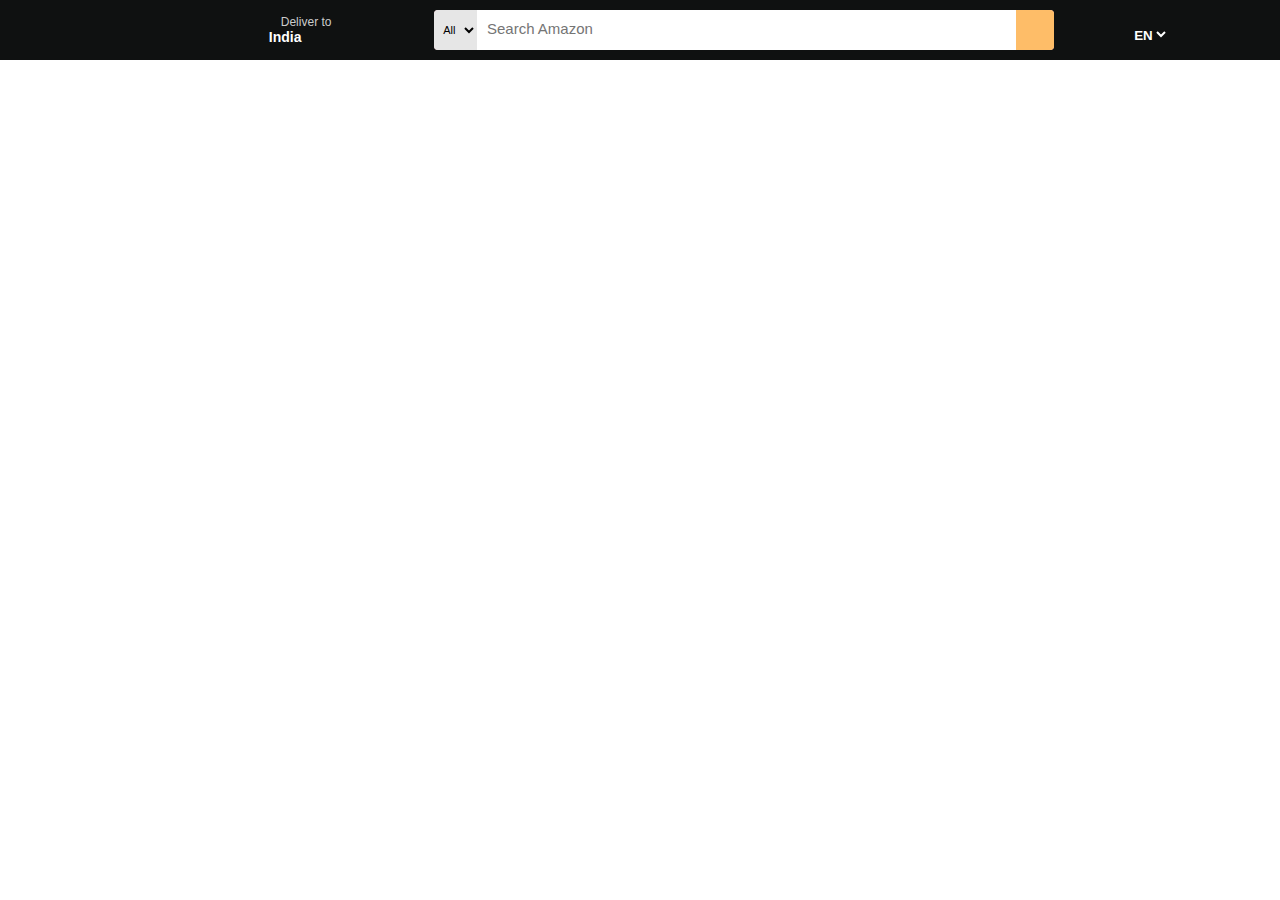
==== index.html @ ed1348d4 "box 4 added" ====
<!DOCTYPE html>
<html lang="en">
<head>
    <meta charset="UTF-8">
    <meta name="viewport" content="width=device-width, initial-scale=1.0">
    <title>Amazon Clone</title>
    <link rel="stylesheet" href="https://cdnjs.cloudflare.com/ajax/libs/font-awesome/6.6.0/css/all.min.css" integrity="sha512-Kc323vGBEqzTmouAECnVceyQqyqdsSiqLQISBL29aUW4U/M7pSPA/gEUZQqv1cwx4OnYxTxve5UMg5GT6L4JJg==" crossorigin="anonymous" referrerpolicy="no-referrer" />
    <link rel="stylesheet" href="style.css">
</head>
<body>
    <header>
        <div class="navbar">
            <div class="nav-logo border">
                <div class="logo"></div>
            </div>
            <div class="nav-address border">
                <p class="add-first">Deliver to</p>
                <div class="add-icon">
                    <i class="fa-solid fa-location-dot"></i>
                    <p class="add-sec">India</p>
                </div>
            </div>
            <div class="nav-search">
                <select class="search-select">
                    <option>All</option>
                </select>
                <input placeholder="Search Amazon" class="search-input">
                <div class="search-icon">
                    <i class="fa-solid fa-magnifying-glass"></i>
                </div>
            </div>
            <div class="nav-lang border">
                <div class="flag">
                    <i class="fa-solid fa-flag-usa"></i>
                </div>    
                <select class="lang-option">
                    <option>EN</option>
                </select>
            </div>
        </div>
    </header>
    
</body>
</html>
---- style.css ----
*{
    margin:0;
    font-family:Arial;
    border:border-box;
}

/* navbar */
.navbar{
    height:60px;
    background-color:#0F1111;   
    color:white;
    display:flex;
    justify-content:space-evenly;
    align-items:center;
}

/* box 1 */
.nav-logo{
    height:50px;
    width:113px;
}

.logo{
    background-image:url("images/amazon_logo.png");
    background-size:cover;
    height:50px;
    width:113px;
}

.border{
    border:1.5px solid transparent;
}
.border:hover{
    border:1.5px solid white;
}

/* box 2 */
.nav-address{
    height:50px;
    width:90.64px;
}
.add-first{
    color:#CCCCCC;
    font-size:12px;
    margin-left:14px;
    margin-top:10px;
}

.add-sec{
    color:#FFFFFF;
    font-size:14px;
    margin-left:2px;
    font-weight:bolder;
}
.add-icon{
    height:50;
    width:88.64;
    display:flex;
    align-items:center;
}

/* box 3 */
.nav-search{
    display:flex;
    justify-content:space-evenly;
    background-color:pink;
    height:40px;
    width:620px;
    border-radius:4px;
}

.search-select{
    width:51.6px;
    background-color:#E6E6E6;
    font-size: 11px;
    text-align: center;
    border-top-left-radius:4px;
    border-bottom-left-radius:4px;
    border:none;
}

.search-input{
        width:100%;
        padding: 7px 10px 10px 10px;
        font-family:inherit;
        font-size:15px;
        border:none;
}
.search-icon{
        width:45px;
        height:40px;
        display:flex;
        justify-content:center;
        align-items:center;
        font-size:1.2rem;
        background-color: #febd68;
        border-top-right-radius:4px;
        border-bottom-right-radius:4px;
        color:#0F1111
} 

/* box 4 */

.nav-lang{
    height:50px;
    width:73.38px;
    display:flex;
}
.flag{
    margin-top:22px;
}
.lang-option{
    margin-top:22px;
    height:15px;
    background-color:#0F1111;
    color:#FFFFFF;
    font-weight:bolder;
    border:none
}
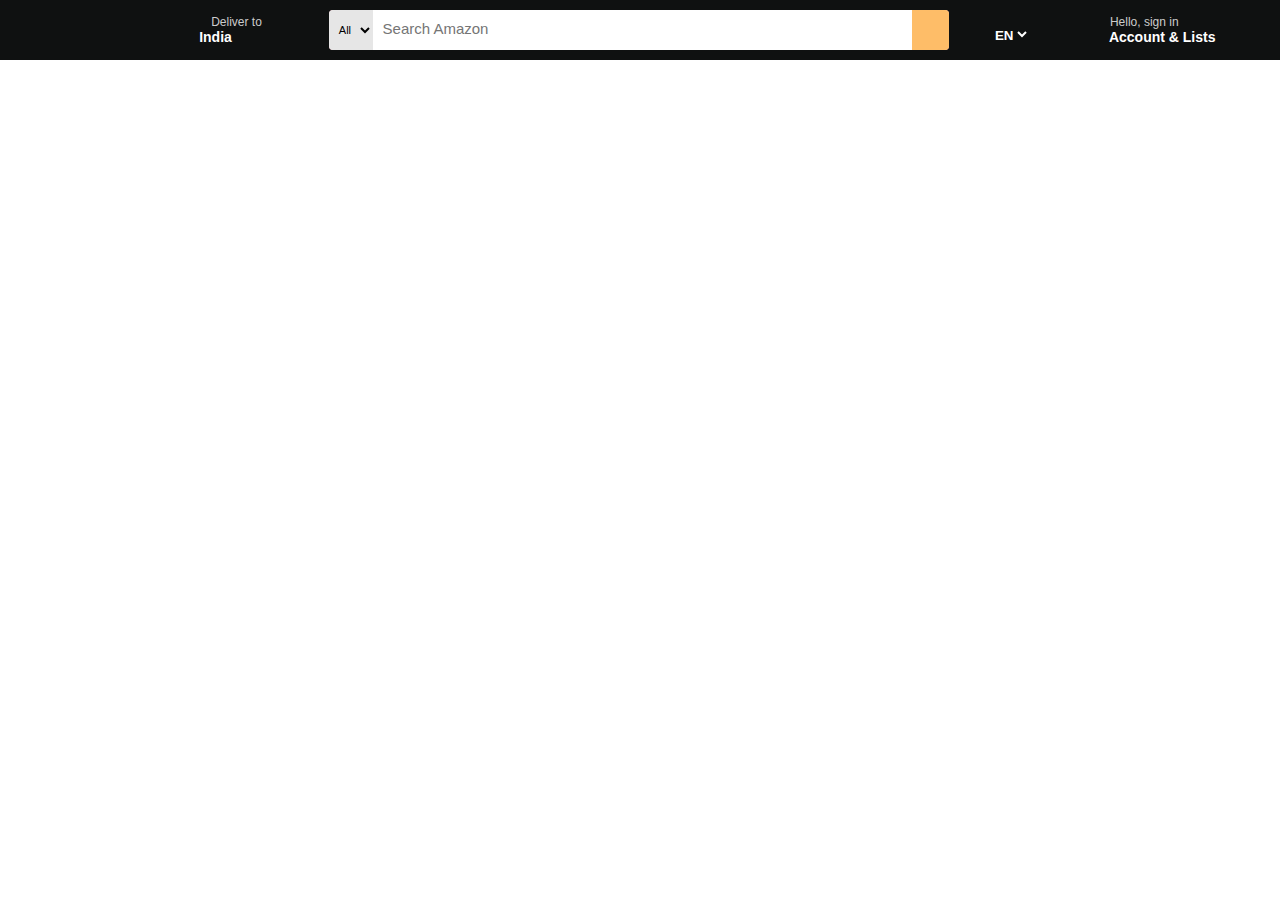
==== commit 8a8f5203: "box 5 added" ====
--- a/index.html
+++ b/index.html
@@ -37,6 +37,10 @@
                     <option>EN</option>
                 </select>
             </div>
+            <div class="nav-signin border">
+                <p class="sign-first"><span>Hello, sign in</span></p>
+                <p class="sign-second">Account & Lists</p>
+            </div>
         </div>
     </header>
     
--- a/style.css
+++ b/style.css
@@ -116,4 +116,24 @@
     color:#FFFFFF;
     font-weight:bolder;
     border:none
+}
+
+/* box 5 */
+.nav-signin{
+    height:50px;
+    width:131.53px;
+    display:flex;
+    flex-direction:column;
+    justify-content:center;
+}
+.sign-first{
+    color:#CCCCCC;
+    font-size:12px;
+    margin-left:3px;
+}
+.sign-second{
+    color:#FFFFFF;
+    font-size:14px;
+    margin-left:2px;
+    font-weight:bolder;
 }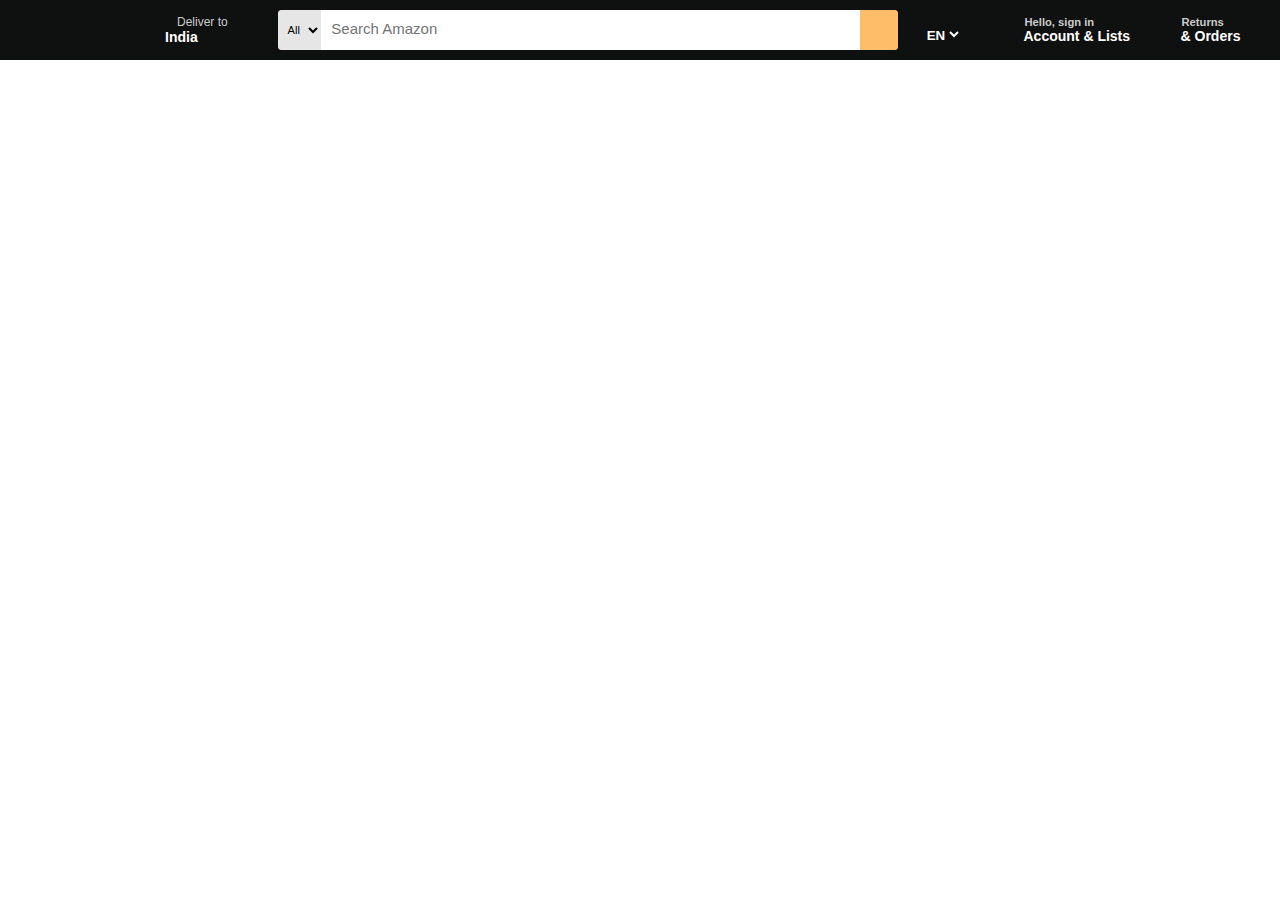
==== commit 38a6870c: "box 6 added" ====
--- a/index.html
+++ b/index.html
@@ -38,8 +38,12 @@
                 </select>
             </div>
             <div class="nav-signin border">
-                <p class="sign-first"><span>Hello, sign in</span></p>
-                <p class="sign-second">Account & Lists</p>
+                <p class="nav-first"><span>Hello, sign in</span></p>
+                <p class="nav-second">Account & Lists</p>
+            </div>
+            <div class="nav-return border">
+                <p class="nav-first"><span>Returns</span></p>
+                <p class="nav-second">& Orders</p>
             </div>
         </div>
     </header>
--- a/style.css
+++ b/style.css
@@ -126,14 +126,24 @@
     flex-direction:column;
     justify-content:center;
 }
-.sign-first{
+.nav-first{
+    font-weight:bold;
     color:#CCCCCC;
-    font-size:12px;
+    font-size:0.7rem;
     margin-left:3px;
 }
-.sign-second{
+.nav-second{
     color:#FFFFFF;
     font-size:14px;
     margin-left:2px;
     font-weight:bolder;
+}
+
+/* box 6 */
+.nav-return{
+    height:50px;
+    width:76.95px;
+    display:flex;
+    flex-direction:column;
+    justify-content:center;
 }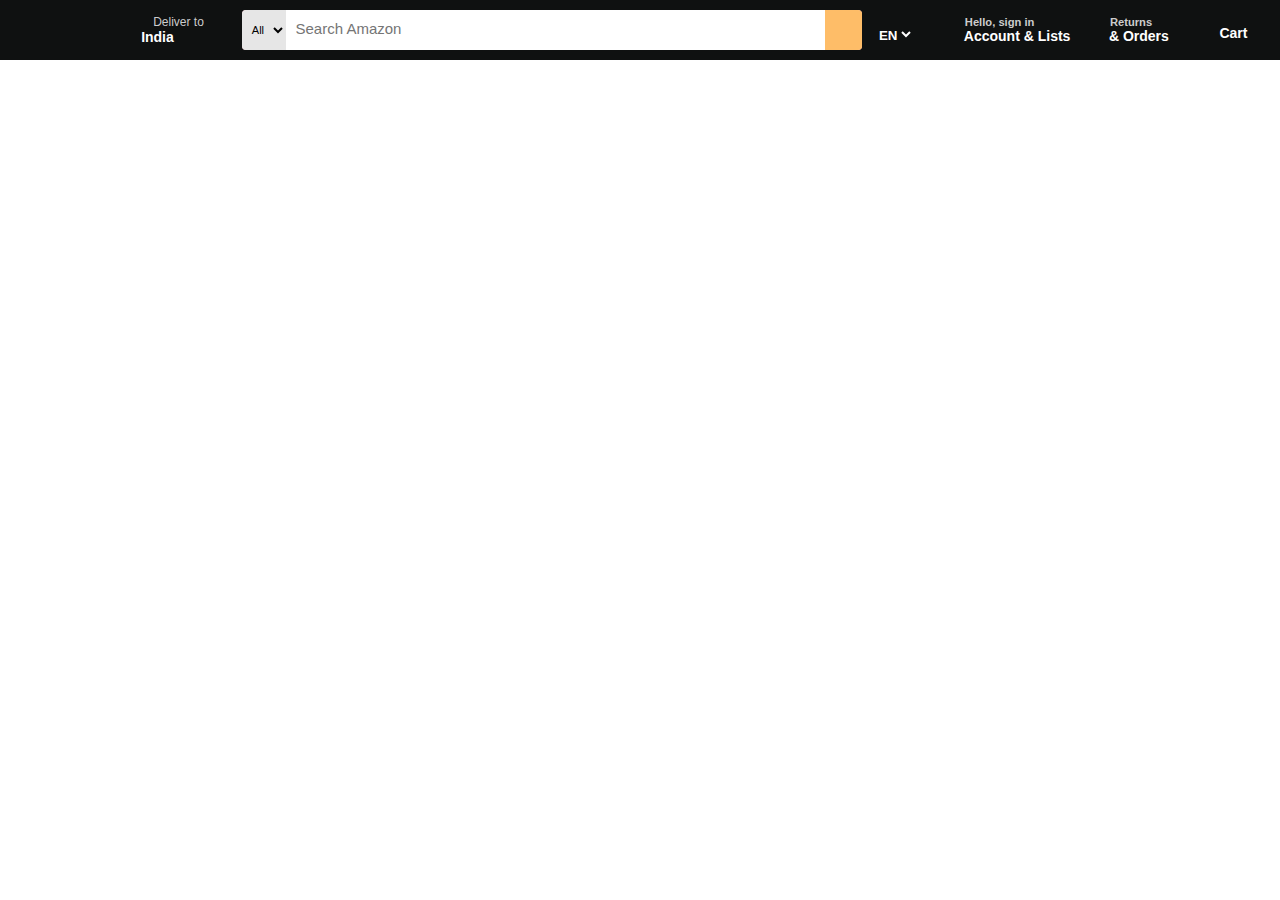
==== commit d7880ed1: "box 7 added" ====
--- a/index.html
+++ b/index.html
@@ -45,6 +45,12 @@
                 <p class="nav-first"><span>Returns</span></p>
                 <p class="nav-second">& Orders</p>
             </div>
+            <div class="nav-cart border">
+                <div class="cart-symbol">
+                    <i class="fa-solid fa-cart-shopping"></i>
+                </div>
+                <p class="cart-text">Cart</p>
+            </div>
         </div>
     </header>
     
--- a/style.css
+++ b/style.css
@@ -146,4 +146,24 @@
     display:flex;
     flex-direction:column;
     justify-content:center;
+}
+
+/* box 7 */
+
+.nav-cart{
+    height:50px;
+    width:70px;
+    display:flex;  
+    justify-content:center; 
+}
+.cart-symbol{
+    margin-top:6px;
+    font-size:1.8rem;
+}
+.cart-text{
+    margin-top:20px;
+    color:#FFFFFF;
+    font-size:14px;
+    margin-left:2px;
+    font-weight:bolder;
 }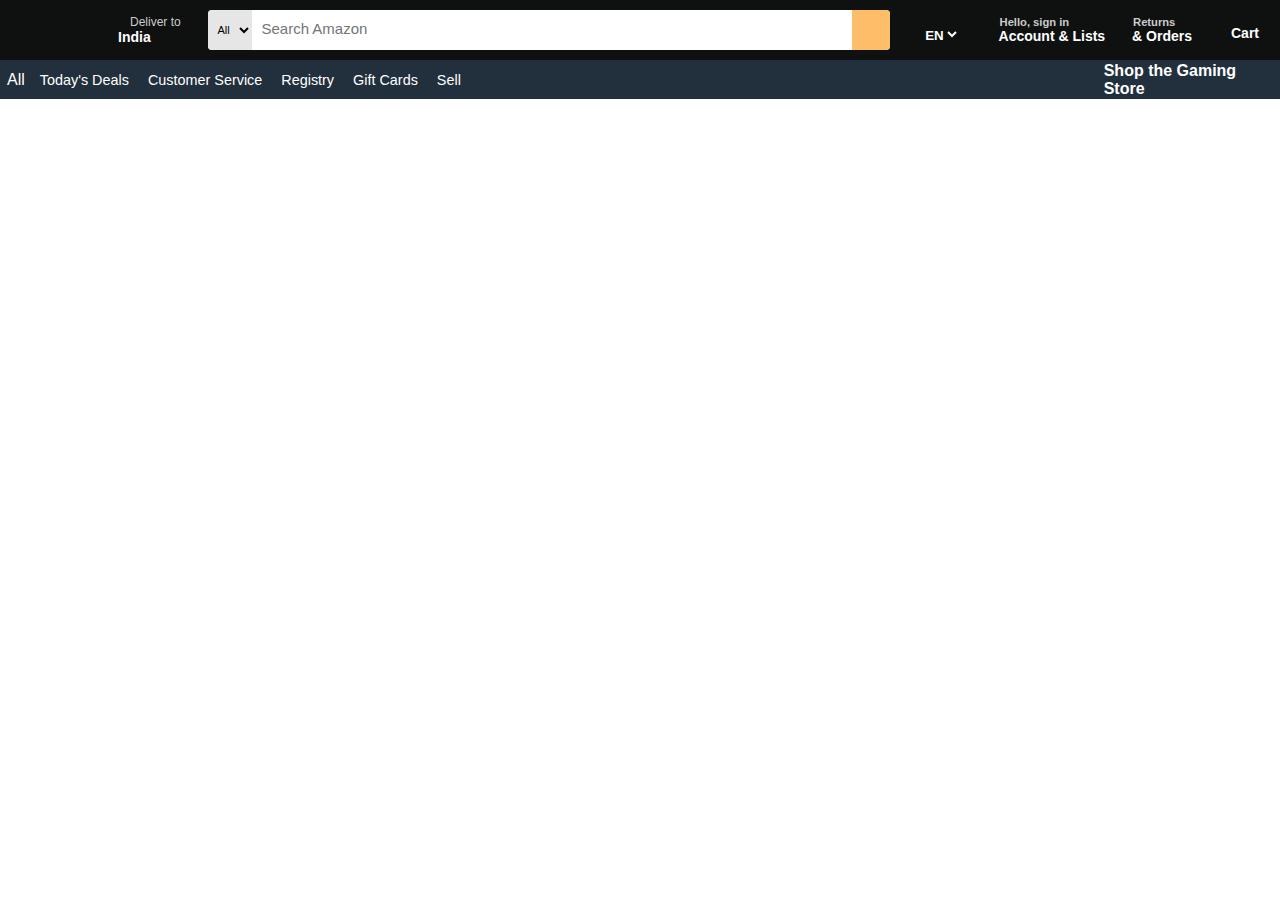
==== commit 41f58ee7: "pannel added" ====
--- a/index.html
+++ b/index.html
@@ -52,6 +52,22 @@
                 <p class="cart-text">Cart</p>
             </div>
         </div>
+        <div class="pannel">
+            <div class="pannel-all">
+                <i class="fa-solid fa-bars"></i>
+                All
+            </div>
+            <div class="pannel-options">
+                <p>Today's Deals</p>
+                <p>Customer Service</p>
+                <p>Registry</p>
+                <p>Gift Cards</p>
+                <p>Sell</p>
+            </div>
+            <div class="pannel-deals">
+                <p>Shop the Gaming Store</p>
+            </div>
+        </div>
     </header>
     
 </body>
--- a/style.css
+++ b/style.css
@@ -10,7 +10,7 @@
     background-color:#0F1111;   
     color:white;
     display:flex;
-    justify-content:space-evenly;
+    /* justify-content:space-evenly; */
     align-items:center;
 }
 
@@ -63,10 +63,11 @@
 .nav-search{
     display:flex;
     justify-content:space-evenly;
-    background-color:pink;
+    background-color:#E6E6E6;
     height:40px;
     width:620px;
     border-radius:4px;
+    flex-grow:2;
 }
 
 .search-select{
@@ -98,6 +99,14 @@
         border-bottom-right-radius:4px;
         color:#0F1111
 } 
+.search-icon:hover{
+    background-color:#fcaa40;
+}
+.nav-input:focus{
+    border:1px solid #fcaa40;
+    outline:2px solid #fcaa40;
+}
+
 
 /* box 4 */
 
@@ -105,6 +114,7 @@
     height:50px;
     width:73.38px;
     display:flex;
+    margin-left:30px;
 }
 .flag{
     margin-top:22px;
@@ -166,4 +176,32 @@
     font-size:14px;
     margin-left:2px;
     font-weight:bolder;
+}
+
+/* pannel */
+
+.pannel{
+    height:39px;
+    background-color:#222f3d;
+    color:#FFFFFF;
+    display:flex;
+    align-items:center;
+}
+.pannel-all{
+    margin-left:7px;
+}
+.pannel-options p{
+    display:inline;
+    margin-left:15px;
+}
+
+.pannel-options{
+    width:85%;
+    font-size:0.9rem;
+    font-weight:350;
+}
+
+.pannel-deals{
+    font-size:1rem;
+    font-weight:bolder;
 }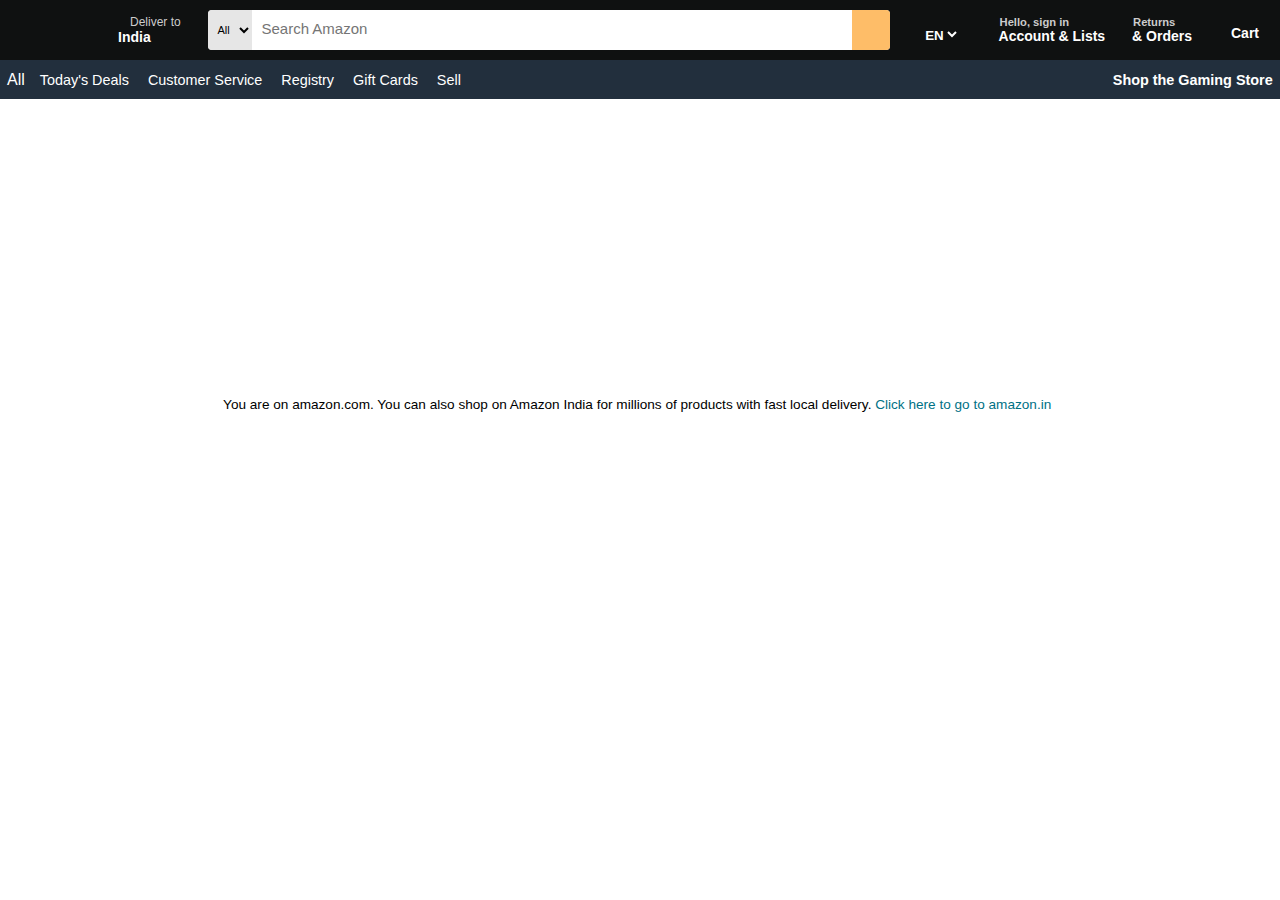
==== commit 7fdcd07b: "hero section added" ====
--- a/index.html
+++ b/index.html
@@ -70,5 +70,11 @@
         </div>
     </header>
     
+    <div class="hero-section">
+        <div class="hero-msg">
+            <p>You are on amazon.com. You can also shop on Amazon India for millions of products with fast local delivery. <a>Click here to go to amazon.in</a></p>
+        </div>
+    </div>
+
 </body>
 </html>--- a/style.css
+++ b/style.css
@@ -202,6 +202,33 @@
 }
 
 .pannel-deals{
-    font-size:1rem;
-    font-weight:bolder;
-}+    font-size:0.9rem;
+    font-weight:bold;
+}
+
+/* Body */
+.hero-section{
+    margin-left:10px;
+    background-image:url("images/hero_image.jpg");
+    background-size:cover;
+    height:350px;
+    width:98%;
+    display:flex;
+    justify-content:center;
+    align-items:flex-end;
+}
+.hero-msg{
+    background-color:white;
+    color:black;
+    height:40px;  
+    width:97%;  
+    display:flex;
+    align-items:center;
+    justify-content:center;
+    font-size:0.85rem;
+    margin-bottom:25px;
+}
+.hero-msg a {
+    color:#007185;
+    text-decoration:none;
+}   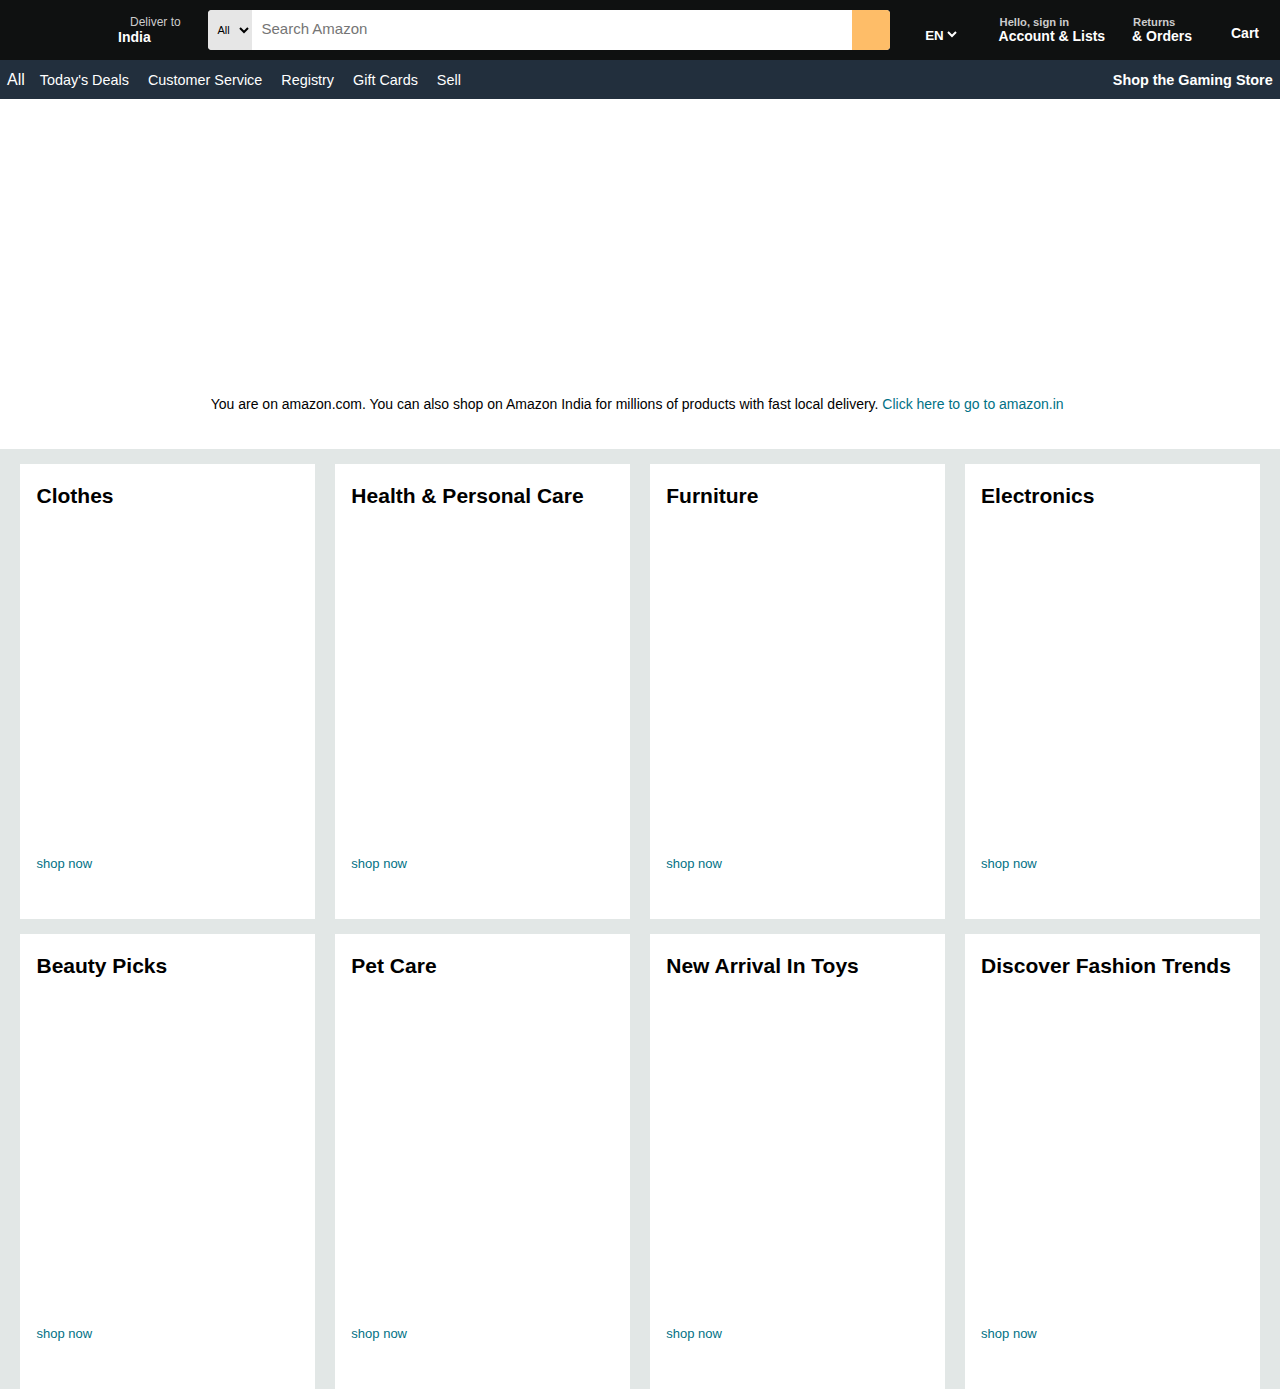
==== commit 0fa96eb6: "hero section2  added" ====
--- a/index.html
+++ b/index.html
@@ -76,5 +76,66 @@
         </div>
     </div>
 
+    <div class="shopping-section">
+        <div class="box">
+            <div class="box-content">
+                <h2>Clothes</h2>
+                <div class="box1-img" style="background-image:url('images/box1_image.jpg')"></div>
+                <p><a>shop now</a></p>
+            </div>
+        </div>
+        <div class="box">
+            <div class="box-content">
+                <h2>Health & Personal Care</h2>
+                <div class="box1-img" style="background-image:url('images/box2_image.jpg')"></div>
+                <p><a>shop now</a></p>
+            </div>
+        </div>
+        <div class="box">
+            <div class="box-content">
+                <h2>Furniture</h2>
+                <div class="box1-img" style="background-image:url('images/box3_image.jpg')"></div>
+                <p><a>shop now</a></p>
+            </div>
+        </div>
+        <div class="box">
+            <div class="box-content">
+                <h2>Electronics</h2>
+                <div class="box1-img" style="background-image:url('images/box4_image.jpg')"></div>
+                <p><a>shop now</a></p>
+            </div>
+        </div>
+    </div>
+
+    <div class="shopping-section1">
+        <div class="box">
+            <div class="box-content">
+                <h2>Beauty Picks</h2>
+                <div class="box1-img" style="background-image:url('images/box5_image.jpg')"></div>
+                <p><a>shop now</a></p>
+            </div>
+        </div>
+        <div class="box">
+            <div class="box-content">
+                <h2>Pet Care</h2>
+                <div class="box1-img" style="background-image:url('images/box6_image.jpg')"></div>
+                <p><a>shop now</a></p>
+            </div>
+        </div>
+        <div class="box">
+            <div class="box-content">
+                <h2>New Arrival In Toys</h2>
+                <div class="box1-img" style="background-image:url('images/box7_image.jpg')"></div>
+                <p><a>shop now</a></p>
+            </div>
+        </div>
+        <div class="box">
+            <div class="box-content">
+                <h2>Discover Fashion Trends</h2>
+                <div class="box1-img" style="background-image:url('images/box8_image.jpg')"></div>
+                <p><a>shop now</a></p>
+            </div>
+        </div>
+    </div>
 </body>
 </html>--- a/style.css
+++ b/style.css
@@ -225,10 +225,54 @@
     display:flex;
     align-items:center;
     justify-content:center;
-    font-size:0.85rem;
+    font-size:14px;;
     margin-bottom:25px;
 }
 .hero-msg a {
     color:#007185;
     text-decoration:none;
-}   +}   
+
+/* shopping-section */
+.shopping-section{
+    display:flex;
+    justify-content:space-evenly;
+    background-color: #e2e7e6;
+}
+
+.box{
+    height:420px;
+    width:23%;
+    background-color:white;
+    padding:20px 0px 15px;
+    margin-top:15px;
+}
+
+.box1-img{
+    height:301.7px;
+    background-size:cover;
+    margin-top:1rem;
+    margin-bottom:1rem;
+}
+
+.box-content{
+    margin-left:1rem;
+    margin-right:1rem;
+}
+.box-content p{
+    margin-top:30px;
+    font-size:13px;
+    color:#007185;
+}
+.box-content h2{
+    font-size:21px;
+}
+.box-content p:hover{
+    color:#cb7504;
+}
+
+.shopping-section1{
+    display:flex;
+    justify-content:space-evenly;
+    background-color: #e2e7e6;
+} 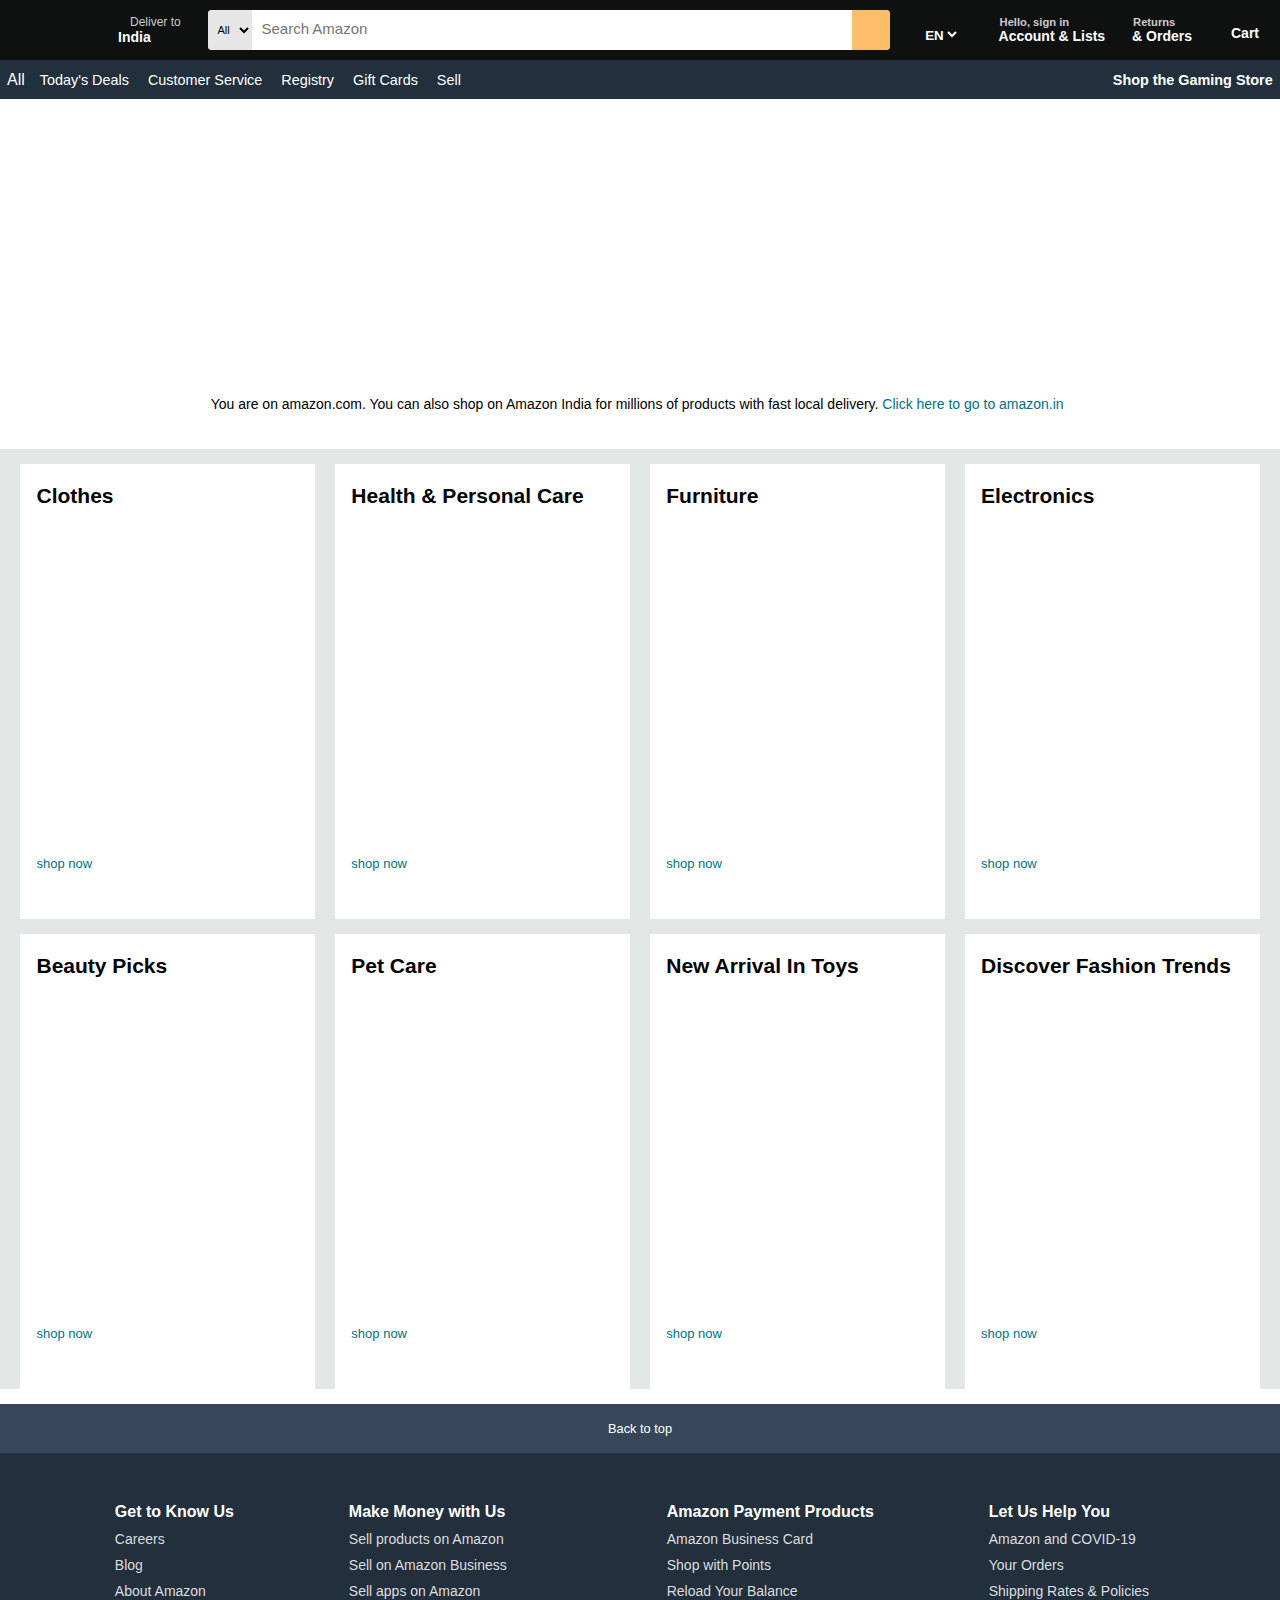
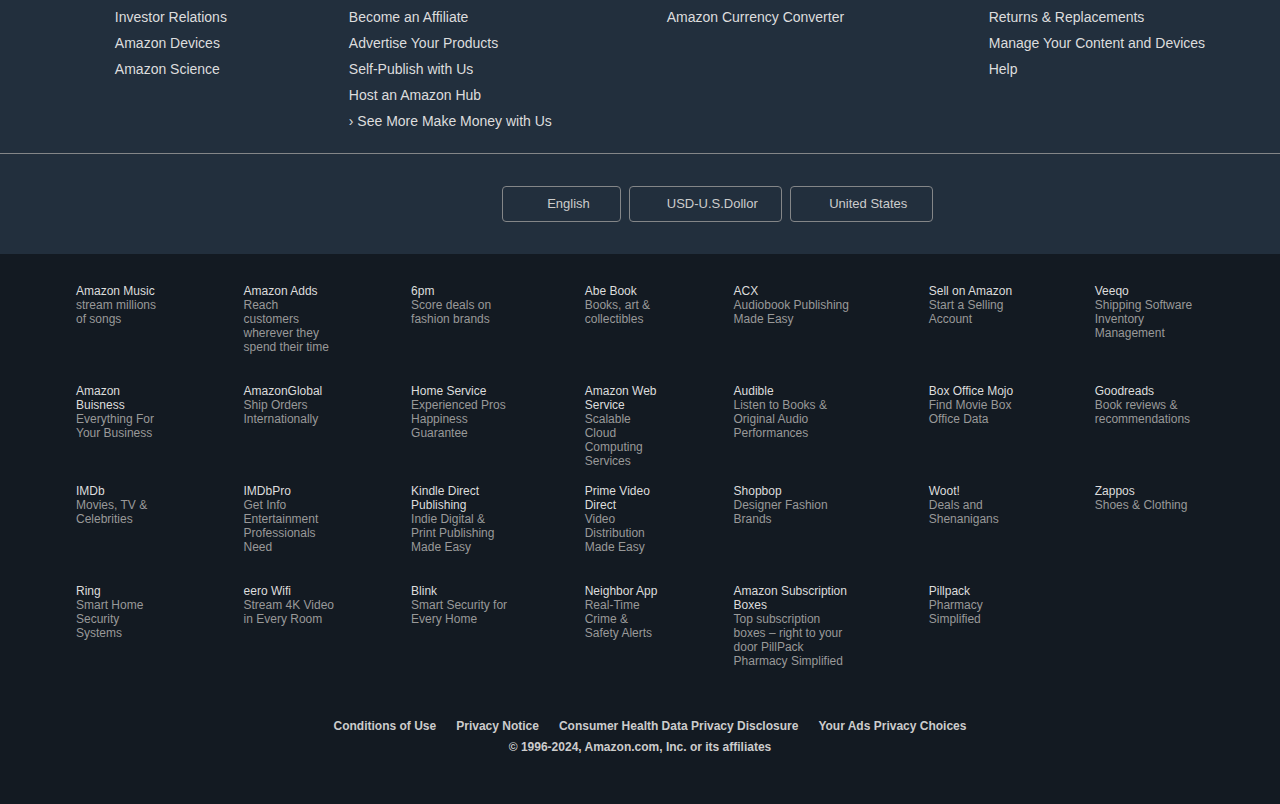
==== commit 72026199: "footer Section Added" ====
--- a/index.html
+++ b/index.html
@@ -137,5 +137,245 @@
             </div>
         </div>
     </div>
+
+    <footer>
+        <div class="foot-panel1">
+            <p>Back to top</p>
+        </div>
+        <div class="foot-panel2">
+            <div class="panel2-div1 pn2">
+            <ul>
+                <p>Get to Know Us</p>
+                <a>Careers</a>
+                <a>Blog</a>
+                <a>About Amazon</a>
+                <a>Investor Relations</a>
+                <a>Amazon Devices</a>
+                <a>Amazon Science</a>
+            </ul>
+            </div>
+            <div class="panel2-div2 pn2">
+                <ul>
+                    <p>Make Money with Us</p>
+                    <a>Sell products on Amazon</a>
+                    <a>Sell on Amazon Business</a>
+                    <a>Sell apps on Amazon</a>
+                    <a>Become an Affiliate</a>
+                    <a>Advertise Your Products</a>
+                    <a>Self-Publish with Us</a>
+                    <a>Host an Amazon Hub</a>
+                    <a>› See More Make Money with Us</a>
+                </ul>
+            </div>
+            <div class="panel2-div3 pn2">
+                    <ul>
+                        <p>Amazon Payment Products</p>
+                        <a>Amazon Business Card</a>
+                        <a>Shop with Points</a>
+                        <a>Reload Your Balance</a>
+                        <a>Amazon Currency Converter</a>
+                    </ul>
+                </div>
+                <div class="panel2-div4 pn2">
+                        <ul>
+                            <p>Let Us Help You</p>
+                            <a>Amazon and COVID-19</a>
+                            <a>Your Orders</a>
+                            <a>Shipping Rates & Policies</a>
+                            <a>Returns & Replacements</a>
+                            <a>Manage Your Content and Devices</a>
+                            <a>Help</a>
+                        </ul>
+                </div>
+        </div>
+        <div class="foot-panel3">
+            <div class="foot-logo"></div>
+            <div class="foot-block">
+                <div class="foot-lang">
+                    <div class="foot-globe">
+                        <i class="fa-solid fa-globe"></i>
+                    </div>
+                    <p>English</p>
+                </div>
+                <div class="foot-currency">
+                    <div class="foot-dollor">
+                        <i class="fa-solid fa-dollar-sign"></i>
+                    </div>
+                    <p>USD-U.S.Dollor</p>
+                </div>
+                <div class="foot-country">
+                    <div class="foot-flag">
+                        <i class="fa-solid fa-flag-usa"></i>
+                    </div>
+                    <p>United States</p>
+                </div>
+            </div>
+        </div>
+        <div class="foot1-panel4">
+          <div class="foot1-pan4div">
+            <div class="pan2">
+                    <p class="foot-pan1p">Amazon Music</p>
+                    <p class="foot-pan2p">stream millions of songs</p>
+            </div>
+            <div class="pan2">
+                <p class="foot-pan1p">Amazon Adds</p>
+                <p class="foot-pan2p">Reach customers
+                    wherever they
+                    spend their time	</p>
+            </div>
+            <div class="pan3">
+                <p class="foot-pan1p">6pm</p>
+                <p class="foot-pan2p">Score deals
+                    on fashion brands</p>
+            </div>
+            <div class="pan4">
+                <p class="foot-pan1p">Abe Book</p>
+                <p class="foot-pan2p">Books, art
+                    & collectibles</p>
+            </div>
+            <div class="pan5">
+                <p class="foot-pan1p">ACX</p>
+                <p class="foot-pan2p">Audiobook Publishing
+                    Made Easy</p>
+            </div>
+            <div class="pan6">
+                <p class="foot-pan1p">Sell on Amazon</p>
+                <p class="foot-pan2p">Start a Selling Account</p>
+            </div>
+            <div class="pan7">
+                <p class="foot-pan1p">Veeqo</p>
+                <p class="foot-pan2p">Shipping Software
+                    Inventory Management</p>
+            </div>
+          </div>
+        </div>
+        <div class="foot2-panel4">
+            <div class="foot1-pan4div">
+              <div class="pan2">
+                      <p class="foot-pan1p">Amazon Buisness</p>
+                      <p class="foot-pan2p">Everything For
+                        Your Business</p>
+              </div>
+              <div class="pan2">
+                  <p class="foot-pan1p">AmazonGlobal</p>
+                  <p class="foot-pan2p">Ship Orders
+                    Internationally</p>
+              </div>
+              <div class="pan3">
+                  <p class="foot-pan1p">Home Service</p>
+                  <p class="foot-pan2p">Experienced Pros
+                    Happiness Guarantee</p>
+              </div>
+              <div class="pan4">
+                  <p class="foot-pan1p">Amazon Web Service</p>
+                  <p class="foot-pan2p">Scalable Cloud
+                    Computing Services</p>
+              </div>
+              <div class="pan5">
+                  <p class="foot-pan1p">Audible</p>
+                  <p class="foot-pan2p">Listen to Books & Original
+                    Audio Performances</p>
+              </div>
+              <div class="pan6">
+                  <p class="foot-pan1p">Box Office Mojo</p>
+                  <p class="foot-pan2p">Find Movie
+                    Box Office Data	</p>
+              </div>
+              <div class="pan7">
+                  <p class="foot-pan1p">Goodreads</p>
+                  <p class="foot-pan2p">Book reviews
+                    & recommendations</p>
+              </div>
+            </div>
+          </div>
+          <div class="foot3-panel4">
+            <div class="foot1-pan4div">
+              <div class="pan2">
+                      <p class="foot-pan1p">IMDb</p>
+                      <p class="foot-pan2p">Movies, TV
+                        & Celebrities	</p>
+              </div>
+              <div class="pan2">
+                  <p class="foot-pan1p">IMDbPro</p>
+                  <p class="foot-pan2p">Get Info Entertainment
+                    Professionals Need</p>
+              </div>
+              <div class="pan3">
+                  <p class="foot-pan1p">Kindle Direct Publishing</p>
+                  <p class="foot-pan2p">Indie Digital & Print Publishing
+                    Made Easy	</p>
+              </div>
+              <div class="pan4">
+                  <p class="foot-pan1p">Prime Video Direct</p>
+                  <p class="foot-pan2p">Video Distribution
+                    Made Easy</p>
+              </div>
+              <div class="pan5">
+                  <p class="foot-pan1p">Shopbop</p>
+                  <p class="foot-pan2p">Designer
+                    Fashion Brands</p>
+              </div>
+              <div class="pan6">
+                  <p class="foot-pan1p">Woot!</p>
+                  <p class="foot-pan2p">Deals and
+                    Shenanigans</p>
+              </div>
+              <div class="pan7">
+                  <p class="foot-pan1p">Zappos</p>
+                  <p class="foot-pan2p">Shoes &
+                    Clothing</p>
+              </div>
+            </div>
+          </div> 
+          <div class="foot4-panel4">
+            <div class="foot1-pan4div">
+              <div class="pan2">
+                      <p class="foot-pan1p">Ring</p>
+                      <p class="foot-pan2p">Smart Home
+                        Security Systems	</p>
+              </div>
+              <div class="pan2">
+                  <p class="foot-pan1p">eero Wifi</p>
+                  <p class="foot-pan2p">Stream 4K Video
+                    in Every Room</p>
+              </div>
+              <div class="pan3">
+                  <p class="foot-pan1p">Blink</p>
+                  <p class="foot-pan2p">Smart Security
+                    for Every Home</p>
+              </div>
+              <div class="pan4">
+                  <p class="foot-pan1p">Neighbor App</p>
+                  <p class="foot-pan2p">Real-Time Crime
+                    & Safety Alerts	</p>
+              </div>
+              <div class="pan5">
+                  <p class="foot-pan1p">Amazon Subscription Boxes</p>
+                  <p class="foot-pan2p">Top subscription boxes – right to your door		PillPack
+                    Pharmacy Simplified		 
+                    </p>
+              </div>
+              <div class="pan6">
+                  <p class="foot-pan1p">Pillpack</p>
+                  <p class="foot-pan2p">Pharmacy Simplified		 </p>
+              </div>
+              <div class="pan7">
+                <p class="foot-pan1p"></p>
+                <p class="foot-pan2p"></p>
+            </div>
+            </div>
+          </div> 
+        <div class="foot-panel5">
+            <div class="pages">
+                <a>Conditions of Use</a>
+                <a>Privacy Notice</a>
+                <a>Consumer Health Data Privacy Disclosure</a>
+                <a>Your Ads Privacy Choices</a>
+            </div>
+            <div class="copyright">
+                <p>&copy 1996-2024, Amazon.com, Inc. or its affiliates</p>
+            </div>
+        </div>
+    </footer>
 </body>
 </html>--- a/style.css
+++ b/style.css
@@ -275,4 +275,225 @@
     display:flex;
     justify-content:space-evenly;
     background-color: #e2e7e6;
-} +} 
+
+/* footer */
+footer{
+    margin-top:15px;
+}
+.foot-panel1{
+    height:49px;
+    width:100%;
+    color:#FFFFFF;
+    background-color:#37475a;
+    display:flex;
+    justify-content:center;
+    align-items:center;
+}
+.foot-panel1 p{
+    font-size:0.8rem;
+}
+
+.foot-panel2{
+    background-color:#222f3d;
+    color:#FFFFFF;
+    height:300px;
+    display:flex;
+    justify-content:space-evenly;
+}
+ul a{
+    display:block;
+    font-size:14px;
+    margin-top:10px;
+    color: #DDDDDD;
+}
+ul p{
+    margin-top:50px;
+    font-size:16px;
+    font-weight:700;
+    color:#FFFFFF;
+}
+.foot-panel3{
+    background-color:#222f3d;
+    border-top:0.1px solid #848688;
+    height:100px;
+    width:100%;
+    display:flex;
+    justify-content:center;
+    align-items:center;
+}
+.foot-logo{
+    background-image:url("images/amazon_logo.png");
+    background-size:cover;
+    height:50px;
+    width:85px;
+}
+
+.foot-block{
+    display:flex;   
+    margin-left:70px;
+}
+.foot-lang{
+    border:1px solid #848688;
+    height:33.8px;
+    width:116.96px;
+    border-radius:4px;
+    display:flex;
+    justify-content:center;
+    align-items:center;
+    color:#CCCCCC;
+}
+.foot-lang p{
+    font-size:13px;
+    margin-left:14px;
+}
+
+.foot-currency{
+    border:1px solid #848688;
+    height:33.8px;
+    width:150.6px;
+    border-radius:4px;
+    display:flex;
+    justify-content:center;
+    align-items:center;
+    color:#CCCCCC;
+    font-size:13px; 
+    margin-left:8px;
+}
+.foot-currency p{
+    margin-left:14px;
+}
+
+.foot-country{
+    border:1px solid #848688;
+    height:33.8px;
+    width:141.39px;
+    border-radius:4px;
+    display:flex;
+    justify-content:center;
+    align-items:center;
+    color:#CCCCCC;
+    font-size:13px; 
+    margin-left:8px;
+}
+.foot-country p{
+    margin-left:14px;
+}
+
+.foot-panel5{
+    background-color:#131A22;
+    color:#CCCCCC;
+    font-size:12px;
+    font-weight:550;
+    font-family:inherit;
+    height: 100px;;
+}
+
+.pages{
+    display:flex;
+    justify-content:center;
+    align-items:center;
+}
+.pages a{
+    margin-left:20px;
+    margin-top:15px;
+}
+.copyright{
+    display:flex;
+    justify-content:center;
+    margin-top:7px;
+}
+
+.foot1-panel4{
+    background-color:#131A22;
+    height:100px;
+    width:100%;
+}
+.foot2-panel4{
+    background-color:#131A22;
+    height:100px;
+    width:100%;
+}
+.foot3-panel4{
+    background-color:#131A22;
+    height:100px;
+    width:100%;
+}
+.foot4-panel4{
+    background-color:#131A22;
+    height:150px;
+    width:100%;
+}
+
+.foot1-pan4div{
+    display:flex;
+    justify-content:space-evenly;
+    flex-wrap: wrap;
+}
+.foot2-pan4div{
+    display:flex;
+    justify-content:space-evenly;
+}
+.foot3-pan4div{
+    display:flex;
+    justify-content:space-evenly;
+}
+.foot4-pan4div{
+    display:flex;
+    justify-content:space-evenly;
+}
+.foot-pan1p{
+    color:#DDDDDD;
+}
+.pan1{
+    /* margin-left:300px; */
+    margin-top:30px;
+    font-size:12px;
+    color: #999999;
+    height:67.2px;
+    width:72.29px;
+}
+.pan2{
+    margin-top:30px;
+    font-size:12px;
+    color: #999999;
+    height:67.2px;
+    width:91.54px;
+}
+.pan3{
+    margin-top:30px;
+    font-size:12px;
+    color: #999999;
+    height:67.2px;
+    width:97.65px;
+}
+
+.pan4{
+    margin-top:30px;
+    font-size:12px;
+    color: #999999;
+    height:67.2px;
+    width:72.83px;
+}
+.pan5{
+    margin-top:30px;
+    font-size:12px;
+    color: #999999;
+    height:67.2px;
+    width:119.19px;
+}
+.pan6{
+    margin-top:30px;
+    font-size:12px;
+    color: #999999;
+    height:67.2px;
+    width:90.03px;
+}
+.pan7{
+    margin-top:30px;
+    font-size:12px;
+    color: #999999;
+    height:67.2px;
+    width:109.18px;
+}
+
